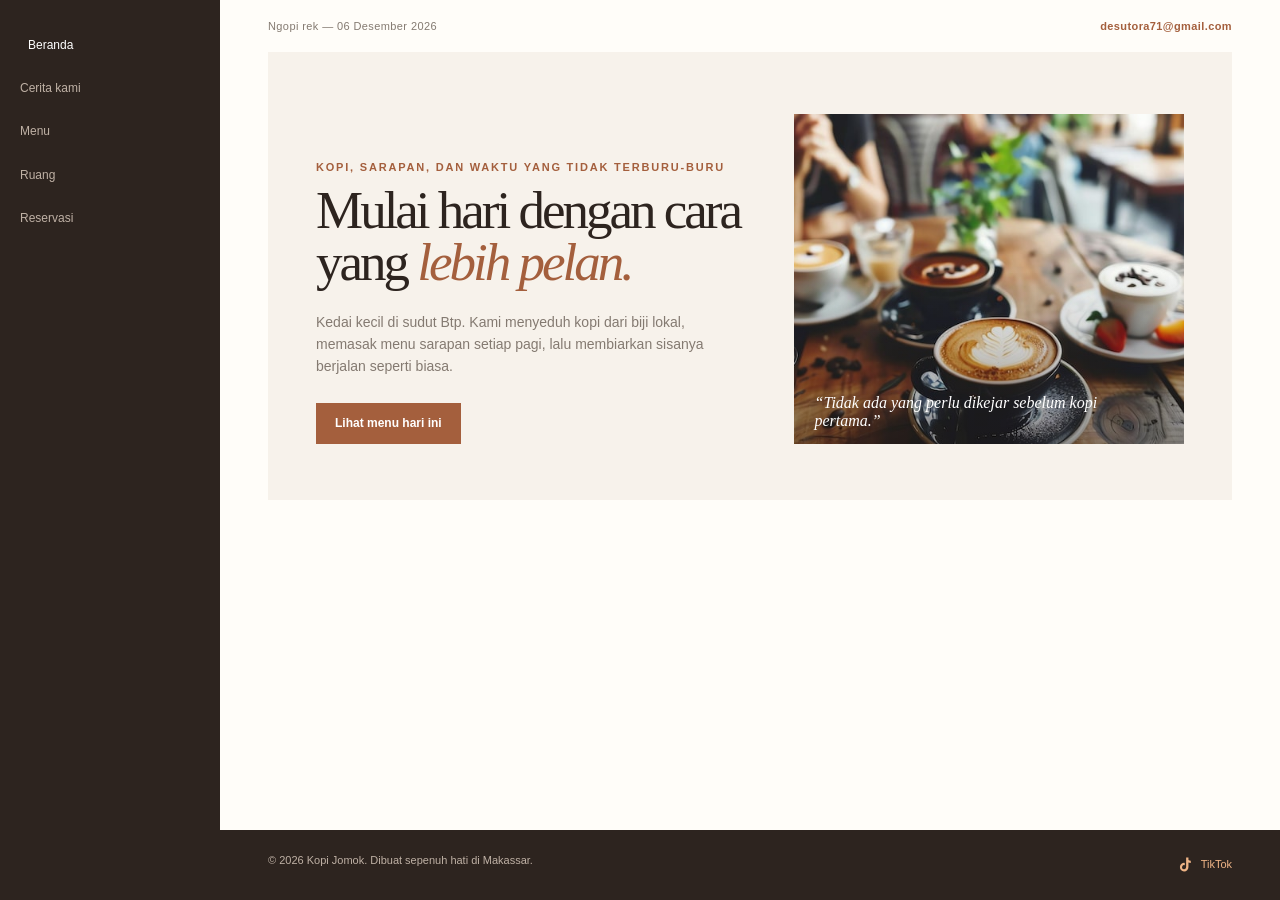
==== index.html @ 5682c3d3 "Initial commit Co-authored-by: Copilot <223556219+Copilot@users.noreply.github.com>" ====
<!DOCTYPE html>
<html lang="id">
<head>
  <meta charset="UTF-8">
  <meta name="viewport" content="width=device-width, initial-scale=1.0">
  <title>Kafe Djomok — Kopi & Sarapan</title>
</head>
<frameset cols="220,*" frameborder="0" border="0">
  <frame src="frames/sidebar.html" name="sidebarFrame" title="Sidebar navigasi">
  <frameset rows="52,*,70" frameborder="0" border="0">
    <frame src="frames/topline.html" name="toplineFrame" title="Informasi kafe">
    <frame src="frames/content.html#beranda" name="mainFrame" title="Konten utama">
    <frame src="frames/footer.html" name="footerFrame" title="Footer">
  </frameset>
  <noframes>
    <body>
      <p>Browser Anda tidak mendukung frameset. Buka <a href="frames/content.html">konten utama</a>.</p>
    </body>
  </noframes>
</frameset>
</html>
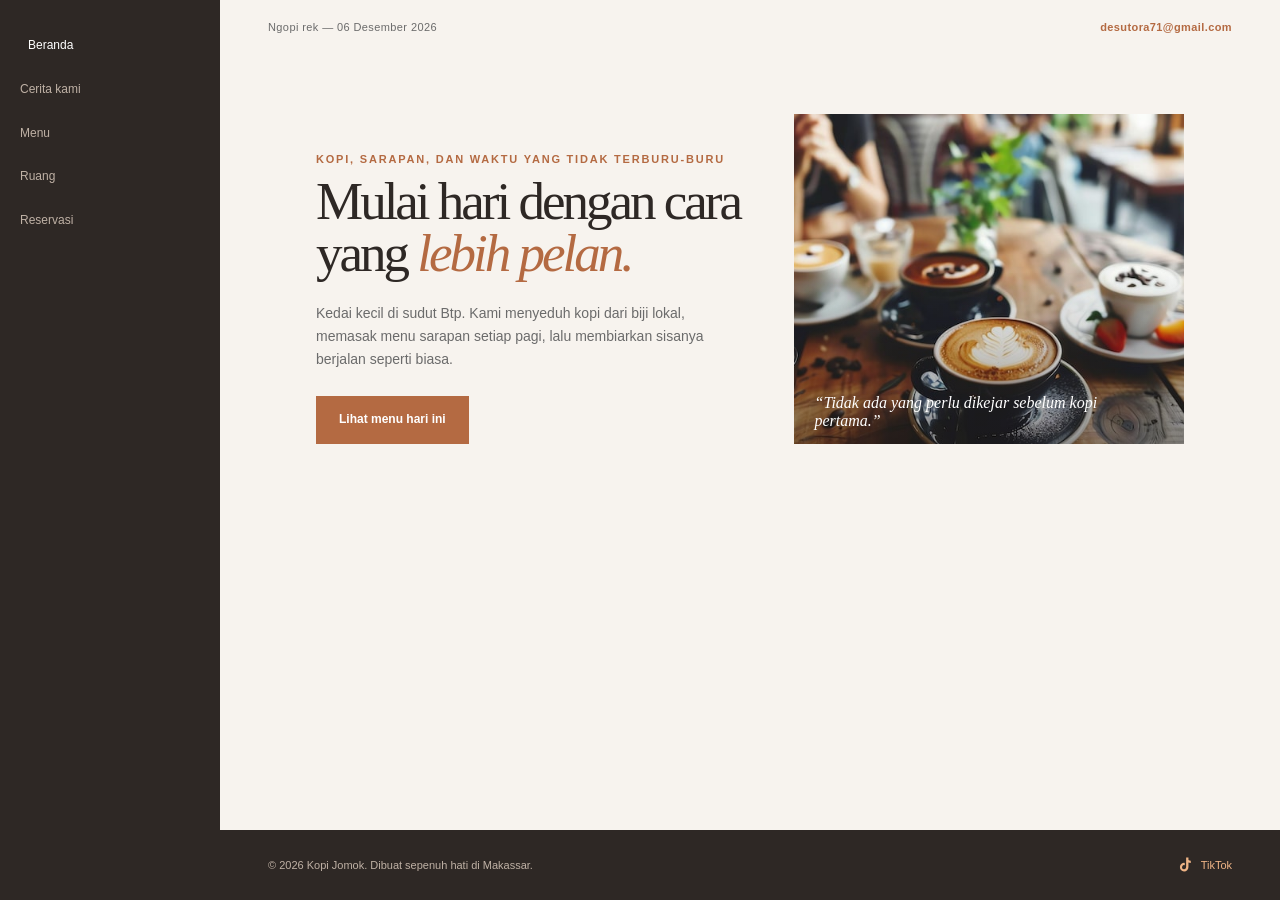
==== commit 118f5848: "Deskripsi perubahan" ====
--- a/index.html
+++ b/index.html
@@ -18,4 +18,20 @@
     </body>
   </noframes>
 </frameset>
+<script>
+  const layout = document.querySelector("frameset");
+  const contentLayout = layout.querySelector("frameset");
+  const mobileScreen = window.matchMedia("(max-width: 700px)");
+
+  function resizeFrames() {
+    const isMobile = mobileScreen.matches;
+    layout.setAttribute("cols", isMobile ? "0,*" : "220,*");
+    contentLayout.setAttribute("rows", isMobile ? "0,*,0" : "52,*,70");
+  }
+
+  resizeFrames();
+  mobileScreen.addEventListener("change", resizeFrames);
+  window.addEventListener("resize", resizeFrames);
+  window.addEventListener("orientationchange", resizeFrames);
+</script>
 </html>
